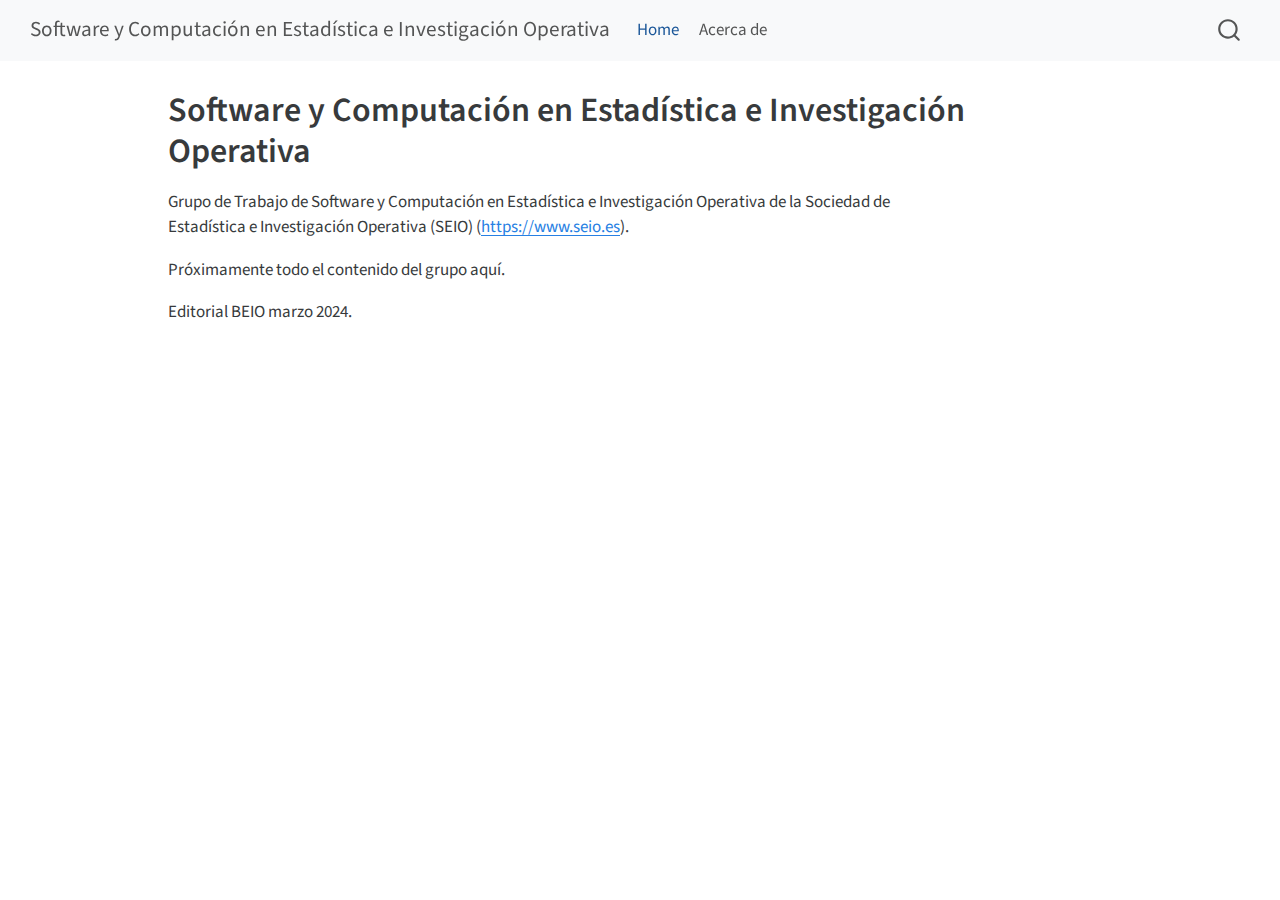
==== docs/index.html @ 7af146cf "first build" ====
<!DOCTYPE html>
<html xmlns="http://www.w3.org/1999/xhtml" lang="en" xml:lang="en"><head>

<meta charset="utf-8">
<meta name="generator" content="quarto-1.4.510">

<meta name="viewport" content="width=device-width, initial-scale=1.0, user-scalable=yes">


<title>Software y Computación en Estadística e Investigación Operativa</title>
<style>
code{white-space: pre-wrap;}
span.smallcaps{font-variant: small-caps;}
div.columns{display: flex; gap: min(4vw, 1.5em);}
div.column{flex: auto; overflow-x: auto;}
div.hanging-indent{margin-left: 1.5em; text-indent: -1.5em;}
ul.task-list{list-style: none;}
ul.task-list li input[type="checkbox"] {
  width: 0.8em;
  margin: 0 0.8em 0.2em -1em; /* quarto-specific, see https://github.com/quarto-dev/quarto-cli/issues/4556 */ 
  vertical-align: middle;
}
</style>


<script src="site_libs/quarto-nav/quarto-nav.js"></script>
<script src="site_libs/quarto-nav/headroom.min.js"></script>
<script src="site_libs/clipboard/clipboard.min.js"></script>
<script src="site_libs/quarto-search/autocomplete.umd.js"></script>
<script src="site_libs/quarto-search/fuse.min.js"></script>
<script src="site_libs/quarto-search/quarto-search.js"></script>
<meta name="quarto:offset" content="./">
<script src="site_libs/quarto-html/quarto.js"></script>
<script src="site_libs/quarto-html/popper.min.js"></script>
<script src="site_libs/quarto-html/tippy.umd.min.js"></script>
<script src="site_libs/quarto-html/anchor.min.js"></script>
<link href="site_libs/quarto-html/tippy.css" rel="stylesheet">
<link href="site_libs/quarto-html/quarto-syntax-highlighting.css" rel="stylesheet" id="quarto-text-highlighting-styles">
<script src="site_libs/bootstrap/bootstrap.min.js"></script>
<link href="site_libs/bootstrap/bootstrap-icons.css" rel="stylesheet">
<link href="site_libs/bootstrap/bootstrap.min.css" rel="stylesheet" id="quarto-bootstrap" data-mode="light">
<script id="quarto-search-options" type="application/json">{
  "location": "navbar",
  "copy-button": false,
  "collapse-after": 3,
  "panel-placement": "end",
  "type": "overlay",
  "limit": 50,
  "keyboard-shortcut": [
    "f",
    "/",
    "s"
  ],
  "show-item-context": false,
  "language": {
    "search-no-results-text": "No results",
    "search-matching-documents-text": "matching documents",
    "search-copy-link-title": "Copy link to search",
    "search-hide-matches-text": "Hide additional matches",
    "search-more-match-text": "more match in this document",
    "search-more-matches-text": "more matches in this document",
    "search-clear-button-title": "Clear",
    "search-detached-cancel-button-title": "Cancel",
    "search-submit-button-title": "Submit",
    "search-label": "Search"
  }
}</script>


<link rel="stylesheet" href="styles.css">
</head>

<body class="nav-fixed">

<div id="quarto-search-results"></div>
  <header id="quarto-header" class="headroom fixed-top">
    <nav class="navbar navbar-expand-lg " data-bs-theme="dark">
      <div class="navbar-container container-fluid">
      <div class="navbar-brand-container mx-auto">
    <a class="navbar-brand" href="./index.html">
    <span class="navbar-title">Software y Computación en Estadística e Investigación Operativa</span>
    </a>
  </div>
            <div id="quarto-search" class="" title="Search"></div>
          <button class="navbar-toggler" type="button" data-bs-toggle="collapse" data-bs-target="#navbarCollapse" aria-controls="navbarCollapse" aria-expanded="false" aria-label="Toggle navigation" onclick="if (window.quartoToggleHeadroom) { window.quartoToggleHeadroom(); }">
  <span class="navbar-toggler-icon"></span>
</button>
          <div class="collapse navbar-collapse" id="navbarCollapse">
            <ul class="navbar-nav navbar-nav-scroll me-auto">
  <li class="nav-item">
    <a class="nav-link active" href="./index.html" aria-current="page"> 
<span class="menu-text">Home</span></a>
  </li>  
  <li class="nav-item">
    <a class="nav-link" href="./about.html"> 
<span class="menu-text">Acerca de</span></a>
  </li>  
</ul>
          </div> <!-- /navcollapse -->
          <div class="quarto-navbar-tools">
</div>
      </div> <!-- /container-fluid -->
    </nav>
</header>
<!-- content -->
<div id="quarto-content" class="quarto-container page-columns page-rows-contents page-layout-article page-navbar">
<!-- sidebar -->
<!-- margin-sidebar -->
    <div id="quarto-margin-sidebar" class="sidebar margin-sidebar">
        
    </div>
<!-- main -->
<main class="content" id="quarto-document-content">

<header id="title-block-header" class="quarto-title-block default">
<div class="quarto-title">
<h1 class="title">Software y Computación en Estadística e Investigación Operativa</h1>
</div>



<div class="quarto-title-meta">

    
  
    
  </div>
  


</header>


<p>Grupo de Trabajo de Software y Computación en Estadística e Investigación Operativa de la Sociedad de Estadística e Investigación Operativa (SEIO) (<a href="https://www.seio.es" class="uri">https://www.seio.es</a>).</p>
<p>Próximamente todo el contenido del grupo aquí.</p>
<p>Editorial BEIO marzo 2024.</p>



</main> <!-- /main -->
<script id="quarto-html-after-body" type="application/javascript">
window.document.addEventListener("DOMContentLoaded", function (event) {
  const toggleBodyColorMode = (bsSheetEl) => {
    const mode = bsSheetEl.getAttribute("data-mode");
    const bodyEl = window.document.querySelector("body");
    if (mode === "dark") {
      bodyEl.classList.add("quarto-dark");
      bodyEl.classList.remove("quarto-light");
    } else {
      bodyEl.classList.add("quarto-light");
      bodyEl.classList.remove("quarto-dark");
    }
  }
  const toggleBodyColorPrimary = () => {
    const bsSheetEl = window.document.querySelector("link#quarto-bootstrap");
    if (bsSheetEl) {
      toggleBodyColorMode(bsSheetEl);
    }
  }
  toggleBodyColorPrimary();  
  const icon = "";
  const anchorJS = new window.AnchorJS();
  anchorJS.options = {
    placement: 'right',
    icon: icon
  };
  anchorJS.add('.anchored');
  const isCodeAnnotation = (el) => {
    for (const clz of el.classList) {
      if (clz.startsWith('code-annotation-')) {                     
        return true;
      }
    }
    return false;
  }
  const clipboard = new window.ClipboardJS('.code-copy-button', {
    text: function(trigger) {
      const codeEl = trigger.previousElementSibling.cloneNode(true);
      for (const childEl of codeEl.children) {
        if (isCodeAnnotation(childEl)) {
          childEl.remove();
        }
      }
      return codeEl.innerText;
    }
  });
  clipboard.on('success', function(e) {
    // button target
    const button = e.trigger;
    // don't keep focus
    button.blur();
    // flash "checked"
    button.classList.add('code-copy-button-checked');
    var currentTitle = button.getAttribute("title");
    button.setAttribute("title", "Copied!");
    let tooltip;
    if (window.bootstrap) {
      button.setAttribute("data-bs-toggle", "tooltip");
      button.setAttribute("data-bs-placement", "left");
      button.setAttribute("data-bs-title", "Copied!");
      tooltip = new bootstrap.Tooltip(button, 
        { trigger: "manual", 
          customClass: "code-copy-button-tooltip",
          offset: [0, -8]});
      tooltip.show();    
    }
    setTimeout(function() {
      if (tooltip) {
        tooltip.hide();
        button.removeAttribute("data-bs-title");
        button.removeAttribute("data-bs-toggle");
        button.removeAttribute("data-bs-placement");
      }
      button.setAttribute("title", currentTitle);
      button.classList.remove('code-copy-button-checked');
    }, 1000);
    // clear code selection
    e.clearSelection();
  });
  function tippyHover(el, contentFn, onTriggerFn, onUntriggerFn) {
    const config = {
      allowHTML: true,
      maxWidth: 500,
      delay: 100,
      arrow: false,
      appendTo: function(el) {
          return el.parentElement;
      },
      interactive: true,
      interactiveBorder: 10,
      theme: 'quarto',
      placement: 'bottom-start',
    };
    if (contentFn) {
      config.content = contentFn;
    }
    if (onTriggerFn) {
      config.onTrigger = onTriggerFn;
    }
    if (onUntriggerFn) {
      config.onUntrigger = onUntriggerFn;
    }
    window.tippy(el, config); 
  }
  const noterefs = window.document.querySelectorAll('a[role="doc-noteref"]');
  for (var i=0; i<noterefs.length; i++) {
    const ref = noterefs[i];
    tippyHover(ref, function() {
      // use id or data attribute instead here
      let href = ref.getAttribute('data-footnote-href') || ref.getAttribute('href');
      try { href = new URL(href).hash; } catch {}
      const id = href.replace(/^#\/?/, "");
      const note = window.document.getElementById(id);
      return note.innerHTML;
    });
  }
  const xrefs = window.document.querySelectorAll('a.quarto-xref');
  const processXRef = (id, note) => {
    // Strip column container classes
    const stripColumnClz = (el) => {
      el.classList.remove("page-full", "page-columns");
      if (el.children) {
        for (const child of el.children) {
          stripColumnClz(child);
        }
      }
    }
    stripColumnClz(note)
    const typesetMath = (el) => {
      if (window.MathJax) {
        // MathJax Typeset
        window.MathJax.typeset([el]);
      } else if (window.katex) {
        // KaTeX Render
        var mathElements = el.getElementsByClassName("math");
        var macros = [];
        for (var i = 0; i < mathElements.length; i++) {
          var texText = mathElements[i].firstChild;
          if (mathElements[i].tagName == "SPAN") {
            window.katex.render(texText.data, mathElements[i], {
              displayMode: mathElements[i].classList.contains('display'),
              throwOnError: false,
              macros: macros,
              fleqn: false
            });
          }
        }
      }
    }
    if (id === null || id.startsWith('sec-')) {
      // Special case sections, only their first couple elements
      const container = document.createElement("div");
      if (note.children && note.children.length > 2) {
        container.appendChild(note.children[0].cloneNode(true));
        for (let i = 1; i < note.children.length; i++) {
          const child = note.children[i];
          if (child.tagName === "P" && child.innerText === "") {
            continue;
          } else {
            container.appendChild(child.cloneNode(true));
            break;
          }
        }
        typesetMath(container);
        return container.innerHTML
      } else {
        typesetMath(note);
        return note.innerHTML;
      }
    } else {
      // Remove any anchor links if they are present
      const anchorLink = note.querySelector('a.anchorjs-link');
      if (anchorLink) {
        anchorLink.remove();
      }
      typesetMath(note);
      return note.innerHTML;
    }
  }
  for (var i=0; i<xrefs.length; i++) {
    const xref = xrefs[i];
    tippyHover(xref, undefined, function(instance) {
      instance.disable();
      let url = xref.getAttribute('href');
      let hash = undefined; 
      if (url.startsWith('#')) {
        hash = url;
      } else {
        try { hash = new URL(url).hash; } catch {}
      }
      if (hash) {
        const id = hash.replace(/^#\/?/, "");
        const note = window.document.getElementById(id);
        if (note !== null) {
          try {
            const html = processXRef(id, note.cloneNode(true));
            instance.setContent(html);
          } finally {
            instance.enable();
            instance.show();
          }
        } else {
          // See if we can fetch this
          fetch(url.split('#')[0])
          .then(res => res.text())
          .then(html => {
            const parser = new DOMParser();
            const htmlDoc = parser.parseFromString(html, "text/html");
            const note = htmlDoc.getElementById(id);
            if (note !== null) {
              const html = processXRef(id, note);
              instance.setContent(html);
            } 
          }).finally(() => {
            instance.enable();
            instance.show();
          });
        }
      } else {
        // See if we can fetch a full url (with no hash to target)
        // This is a special case and we should probably do some content thinning / targeting
        fetch(url)
        .then(res => res.text())
        .then(html => {
          const parser = new DOMParser();
          const htmlDoc = parser.parseFromString(html, "text/html");
          const note = htmlDoc.querySelector('main.content');
          if (note !== null) {
            // This should only happen for chapter cross references
            // (since there is no id in the URL)
            // remove the first header
            if (note.children.length > 0 && note.children[0].tagName === "HEADER") {
              note.children[0].remove();
            }
            const html = processXRef(null, note);
            instance.setContent(html);
          } 
        }).finally(() => {
          instance.enable();
          instance.show();
        });
      }
    }, function(instance) {
    });
  }
      let selectedAnnoteEl;
      const selectorForAnnotation = ( cell, annotation) => {
        let cellAttr = 'data-code-cell="' + cell + '"';
        let lineAttr = 'data-code-annotation="' +  annotation + '"';
        const selector = 'span[' + cellAttr + '][' + lineAttr + ']';
        return selector;
      }
      const selectCodeLines = (annoteEl) => {
        const doc = window.document;
        const targetCell = annoteEl.getAttribute("data-target-cell");
        const targetAnnotation = annoteEl.getAttribute("data-target-annotation");
        const annoteSpan = window.document.querySelector(selectorForAnnotation(targetCell, targetAnnotation));
        const lines = annoteSpan.getAttribute("data-code-lines").split(",");
        const lineIds = lines.map((line) => {
          return targetCell + "-" + line;
        })
        let top = null;
        let height = null;
        let parent = null;
        if (lineIds.length > 0) {
            //compute the position of the single el (top and bottom and make a div)
            const el = window.document.getElementById(lineIds[0]);
            top = el.offsetTop;
            height = el.offsetHeight;
            parent = el.parentElement.parentElement;
          if (lineIds.length > 1) {
            const lastEl = window.document.getElementById(lineIds[lineIds.length - 1]);
            const bottom = lastEl.offsetTop + lastEl.offsetHeight;
            height = bottom - top;
          }
          if (top !== null && height !== null && parent !== null) {
            // cook up a div (if necessary) and position it 
            let div = window.document.getElementById("code-annotation-line-highlight");
            if (div === null) {
              div = window.document.createElement("div");
              div.setAttribute("id", "code-annotation-line-highlight");
              div.style.position = 'absolute';
              parent.appendChild(div);
            }
            div.style.top = top - 2 + "px";
            div.style.height = height + 4 + "px";
            div.style.left = 0;
            let gutterDiv = window.document.getElementById("code-annotation-line-highlight-gutter");
            if (gutterDiv === null) {
              gutterDiv = window.document.createElement("div");
              gutterDiv.setAttribute("id", "code-annotation-line-highlight-gutter");
              gutterDiv.style.position = 'absolute';
              const codeCell = window.document.getElementById(targetCell);
              const gutter = codeCell.querySelector('.code-annotation-gutter');
              gutter.appendChild(gutterDiv);
            }
            gutterDiv.style.top = top - 2 + "px";
            gutterDiv.style.height = height + 4 + "px";
          }
          selectedAnnoteEl = annoteEl;
        }
      };
      const unselectCodeLines = () => {
        const elementsIds = ["code-annotation-line-highlight", "code-annotation-line-highlight-gutter"];
        elementsIds.forEach((elId) => {
          const div = window.document.getElementById(elId);
          if (div) {
            div.remove();
          }
        });
        selectedAnnoteEl = undefined;
      };
        // Handle positioning of the toggle
    window.addEventListener(
      "resize",
      throttle(() => {
        elRect = undefined;
        if (selectedAnnoteEl) {
          selectCodeLines(selectedAnnoteEl);
        }
      }, 10)
    );
    function throttle(fn, ms) {
    let throttle = false;
    let timer;
      return (...args) => {
        if(!throttle) { // first call gets through
            fn.apply(this, args);
            throttle = true;
        } else { // all the others get throttled
            if(timer) clearTimeout(timer); // cancel #2
            timer = setTimeout(() => {
              fn.apply(this, args);
              timer = throttle = false;
            }, ms);
        }
      };
    }
      // Attach click handler to the DT
      const annoteDls = window.document.querySelectorAll('dt[data-target-cell]');
      for (const annoteDlNode of annoteDls) {
        annoteDlNode.addEventListener('click', (event) => {
          const clickedEl = event.target;
          if (clickedEl !== selectedAnnoteEl) {
            unselectCodeLines();
            const activeEl = window.document.querySelector('dt[data-target-cell].code-annotation-active');
            if (activeEl) {
              activeEl.classList.remove('code-annotation-active');
            }
            selectCodeLines(clickedEl);
            clickedEl.classList.add('code-annotation-active');
          } else {
            // Unselect the line
            unselectCodeLines();
            clickedEl.classList.remove('code-annotation-active');
          }
        });
      }
  const findCites = (el) => {
    const parentEl = el.parentElement;
    if (parentEl) {
      const cites = parentEl.dataset.cites;
      if (cites) {
        return {
          el,
          cites: cites.split(' ')
        };
      } else {
        return findCites(el.parentElement)
      }
    } else {
      return undefined;
    }
  };
  var bibliorefs = window.document.querySelectorAll('a[role="doc-biblioref"]');
  for (var i=0; i<bibliorefs.length; i++) {
    const ref = bibliorefs[i];
    const citeInfo = findCites(ref);
    if (citeInfo) {
      tippyHover(citeInfo.el, function() {
        var popup = window.document.createElement('div');
        citeInfo.cites.forEach(function(cite) {
          var citeDiv = window.document.createElement('div');
          citeDiv.classList.add('hanging-indent');
          citeDiv.classList.add('csl-entry');
          var biblioDiv = window.document.getElementById('ref-' + cite);
          if (biblioDiv) {
            citeDiv.innerHTML = biblioDiv.innerHTML;
          }
          popup.appendChild(citeDiv);
        });
        return popup.innerHTML;
      });
    }
  }
});
</script>
</div> <!-- /content -->




</body></html>
---- docs/site_libs/quarto-html/tippy.css ----
.tippy-box[data-animation=fade][data-state=hidden]{opacity:0}[data-tippy-root]{max-width:calc(100vw - 10px)}.tippy-box{position:relative;background-color:#333;color:#fff;border-radius:4px;font-size:14px;line-height:1.4;white-space:normal;outline:0;transition-property:transform,visibility,opacity}.tippy-box[data-placement^=top]>.tippy-arrow{bottom:0}.tippy-box[data-placement^=top]>.tippy-arrow:before{bottom:-7px;left:0;border-width:8px 8px 0;border-top-color:initial;transform-origin:center top}.tippy-box[data-placement^=bottom]>.tippy-arrow{top:0}.tippy-box[data-placement^=bottom]>.tippy-arrow:before{top:-7px;left:0;border-width:0 8px 8px;border-bottom-color:initial;transform-origin:center bottom}.tippy-box[data-placement^=left]>.tippy-arrow{right:0}.tippy-box[data-placement^=left]>.tippy-arrow:before{border-width:8px 0 8px 8px;border-left-color:initial;right:-7px;transform-origin:center left}.tippy-box[data-placement^=right]>.tippy-arrow{left:0}.tippy-box[data-placement^=right]>.tippy-arrow:before{left:-7px;border-width:8px 8px 8px 0;border-right-color:initial;transform-origin:center right}.tippy-box[data-inertia][data-state=visible]{transition-timing-function:cubic-bezier(.54,1.5,.38,1.11)}.tippy-arrow{width:16px;height:16px;color:#333}.tippy-arrow:before{content:"";position:absolute;border-color:transparent;border-style:solid}.tippy-content{position:relative;padding:5px 9px;z-index:1}
---- docs/site_libs/quarto-html/quarto-syntax-highlighting.css ----
/* quarto syntax highlight colors */
:root {
  --quarto-hl-ot-color: #003B4F;
  --quarto-hl-at-color: #657422;
  --quarto-hl-ss-color: #20794D;
  --quarto-hl-an-color: #5E5E5E;
  --quarto-hl-fu-color: #4758AB;
  --quarto-hl-st-color: #20794D;
  --quarto-hl-cf-color: #003B4F;
  --quarto-hl-op-color: #5E5E5E;
  --quarto-hl-er-color: #AD0000;
  --quarto-hl-bn-color: #AD0000;
  --quarto-hl-al-color: #AD0000;
  --quarto-hl-va-color: #111111;
  --quarto-hl-bu-color: inherit;
  --quarto-hl-ex-color: inherit;
  --quarto-hl-pp-color: #AD0000;
  --quarto-hl-in-color: #5E5E5E;
  --quarto-hl-vs-color: #20794D;
  --quarto-hl-wa-color: #5E5E5E;
  --quarto-hl-do-color: #5E5E5E;
  --quarto-hl-im-color: #00769E;
  --quarto-hl-ch-color: #20794D;
  --quarto-hl-dt-color: #AD0000;
  --quarto-hl-fl-color: #AD0000;
  --quarto-hl-co-color: #5E5E5E;
  --quarto-hl-cv-color: #5E5E5E;
  --quarto-hl-cn-color: #8f5902;
  --quarto-hl-sc-color: #5E5E5E;
  --quarto-hl-dv-color: #AD0000;
  --quarto-hl-kw-color: #003B4F;
}

/* other quarto variables */
:root {
  --quarto-font-monospace: SFMono-Regular, Menlo, Monaco, Consolas, "Liberation Mono", "Courier New", monospace;
}

pre > code.sourceCode > span {
  color: #003B4F;
}

code span {
  color: #003B4F;
}

code.sourceCode > span {
  color: #003B4F;
}

div.sourceCode,
div.sourceCode pre.sourceCode {
  color: #003B4F;
}

code span.ot {
  color: #003B4F;
  font-style: inherit;
}

code span.at {
  color: #657422;
  font-style: inherit;
}

code span.ss {
  color: #20794D;
  font-style: inherit;
}

code span.an {
  color: #5E5E5E;
  font-style: inherit;
}

code span.fu {
  color: #4758AB;
  font-style: inherit;
}

code span.st {
  color: #20794D;
  font-style: inherit;
}

code span.cf {
  color: #003B4F;
  font-style: inherit;
}

code span.op {
  color: #5E5E5E;
  font-style: inherit;
}

code span.er {
  color: #AD0000;
  font-style: inherit;
}

code span.bn {
  color: #AD0000;
  font-style: inherit;
}

code span.al {
  color: #AD0000;
  font-style: inherit;
}

code span.va {
  color: #111111;
  font-style: inherit;
}

code span.bu {
  font-style: inherit;
}

code span.ex {
  font-style: inherit;
}

code span.pp {
  color: #AD0000;
  font-style: inherit;
}

code span.in {
  color: #5E5E5E;
  font-style: inherit;
}

code span.vs {
  color: #20794D;
  font-style: inherit;
}

code span.wa {
  color: #5E5E5E;
  font-style: italic;
}

code span.do {
  color: #5E5E5E;
  font-style: italic;
}

code span.im {
  color: #00769E;
  font-style: inherit;
}

code span.ch {
  color: #20794D;
  font-style: inherit;
}

code span.dt {
  color: #AD0000;
  font-style: inherit;
}

code span.fl {
  color: #AD0000;
  font-style: inherit;
}

code span.co {
  color: #5E5E5E;
  font-style: inherit;
}

code span.cv {
  color: #5E5E5E;
  font-style: italic;
}

code span.cn {
  color: #8f5902;
  font-style: inherit;
}

code span.sc {
  color: #5E5E5E;
  font-style: inherit;
}

code span.dv {
  color: #AD0000;
  font-style: inherit;
}

code span.kw {
  color: #003B4F;
  font-style: inherit;
}

.prevent-inlining {
  content: "</";
}

/*# sourceMappingURL=debc5d5d77c3f9108843748ff7464032.css.map */
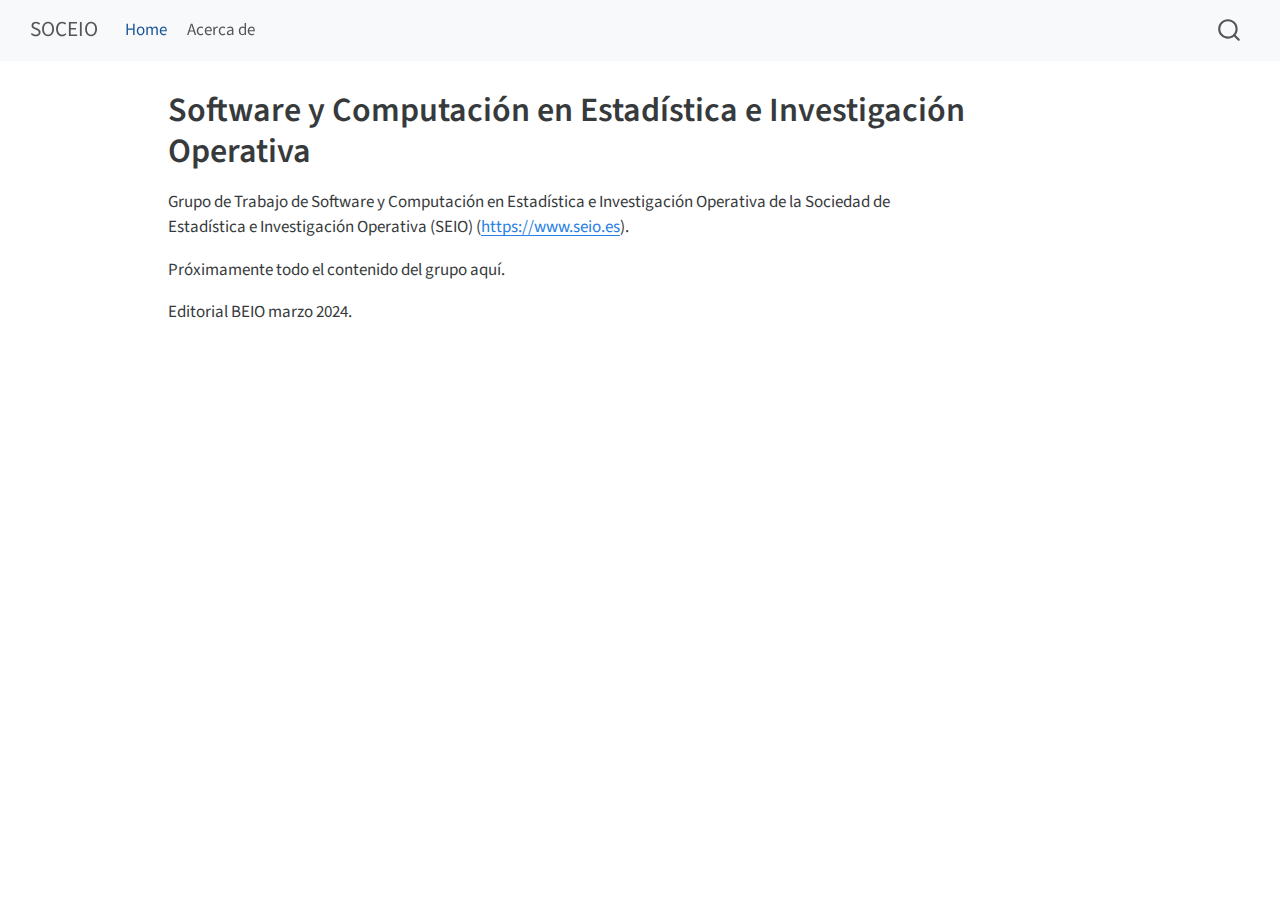
==== commit 00a8031a: "titulo corto" ====
--- a/docs/index.html
+++ b/docs/index.html
@@ -7,7 +7,7 @@
 <meta name="viewport" content="width=device-width, initial-scale=1.0, user-scalable=yes">
 
 
-<title>Software y Computación en Estadística e Investigación Operativa</title>
+<title>SOCEIO - Software y Computación en Estadística e Investigación Operativa</title>
 <style>
 code{white-space: pre-wrap;}
 span.smallcaps{font-variant: small-caps;}
@@ -78,7 +78,7 @@
       <div class="navbar-container container-fluid">
       <div class="navbar-brand-container mx-auto">
     <a class="navbar-brand" href="./index.html">
-    <span class="navbar-title">Software y Computación en Estadística e Investigación Operativa</span>
+    <span class="navbar-title">SOCEIO</span>
     </a>
   </div>
             <div id="quarto-search" class="" title="Search"></div>
